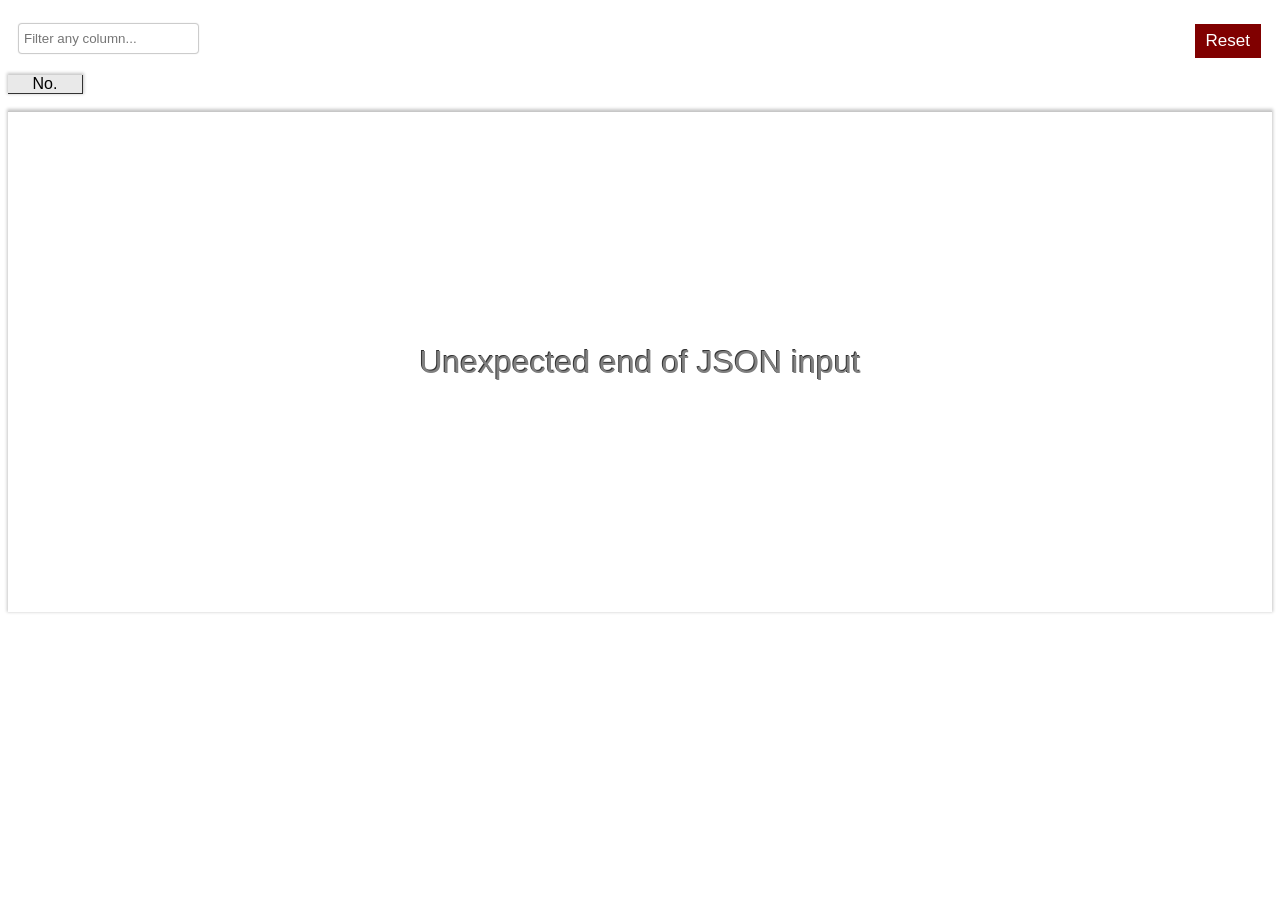
==== index-community.html @ 1f7c77e6 "init js community" ====
<head>
    <title>Javascript Data Grid</title>
    <link rel="stylesheet" href="./data-grid-enterprise.css">
</head>
<body>
    <div class="hidden-cols" ></div>
    <div class="controls">
        <input type="text" id="topLevelDataFilter" name="topLevelDataFilter" placeholder="Filter any column..." />
        <button type="button" id="btnXSelRows" disabled class="btn-ctrl-sel-rows hide">Deselect Rows</button>
        <button type="button" id="btnTogSelRows" disabled class="btn-ctrl-sel-rows hide">
            <i class="material-icons" aria-hidden="false">check_box_outline_blank</i>&nbsp;<span>Selected Rows</span>
        </button>
        <button id="btnReset" class="btn-reset" >Reset</button>
    </div>
    <div id="dataTableChecks" class="relly"></div>
    <div id="selFilContainer" class="relly"></div>
    <div id="validatedEdit" class="relly invisible"></div>
    <div class="relly" style="z-index: 10;"><div tabindex="0" id="fCellDragger" class="hide"></div></div>
    <div class="row-numbers" >
        <div id="rowNumHeader" class="row-num-header flex-center"><div class="semi-heavy">No.</div></div>
        <div style="overflow: hidden"><div id="rowNumBody" style="overflow: auto"></div></div>
    </div><div id="dataTable" class="data-table">
    <div id="dataTableHeaders" class="data-table-headers"></div>
    <div id="dataTableBody"><div id="aboveArea"></div><div id="belowArea"></div></div>
    </div>
    <div id="tableFooter" class="hide">
        <div class="paginator">
            <div class="paginator-half-wid">
                <div id="totalRows" class="inline v-mid semi-heavy lg-text"></div>&nbsp;<div class="inline v-mid">rows</div>
            </div>
        </div>
    </div>
    <script src="./deebo-js-grid-community.js"></script>
    <script>
        var xhr = new XMLHttpRequest()
        xhr.onreadystatechange = function() {
            if(xhr.readyState === 4){
                try{
                    let xhrdata = JSON.parse(xhr.responseText)["result"]
                    if(xhr.status === 200){
                        xhrdata = deebo.methods.convertNeededCols(xhrdata)
                        dataTableService.methods.mainData = xhrdata.filter( function(d) { return true })
                        dataTableService.methods.currFilData = xhrdata.filter( function(d) { return true })
                        dataTableService.methods.mainDataLen = dataTableService.methods.mainData.length
                        deebo.methods.buildInitUiDataTable(xhrdata, null, null)
                    }
                }catch(e){ deebo.methods.setLoading(e.message) }
            }
        }
        xhr.timeout = 10000
        xhr.open("GET", "https://d2ffvluimla00s.cloudfront.net/senators.json", true)
        xhr.send()
        deebo.methods.setLoading()
    </script>
</body>
---- data-grid-enterprise.css ----
@charset "UTF-8";

@font-face{
    font-family:'Material Icons';
    font-style:normal;
    font-weight:400;
    src:url(https://d2ffvluimla00s.cloudfront.net/flUhRq6tzZclQEJ-Vdg-IuiaDsNc.woff2) format('woff2')
}

body{
    font-family: Arial, Helvetica, sans-serif;
}

:root{
    --accent-color:rgb(50, 50, 50);
    --grid-color:rgb(199, 199, 199);
    --pad-left-base: 33px;
    --row-num-width: 75px;
    --reg-font-size: 17px
}


.relly{
    position:relative
}

.hide{
    display:none!important;
    max-height:0;
    max-width:0;
    top:0;
    left:0;
    opacity:0
}

.ovy{
    overflow: auto;
}

.no-ovy-y{
    overflow-y: hidden !important;
}

.pad-top-sm{
    padding-top:4px!important
}

.pad-top-ten{
    padding-top:10px!important
}

.pad-top-teen{
    padding-top:17px
}

.pad-top-thirty, .pad-top-trey{
    padding-top:33px
}

.pad-top-much{
    padding-top:75px
}

.o-visible{
    overflow: visible;
}

.dontwrap{
    white-space:nowrap
}

.inline-b{
    display:inline-block
}

.inline{
    display:inline
}
.half-wid{
    width:50%;
    vertical-align:top;
    display:inline-block
}
.qtr-wid{
    width:25%;
    vertical-align:top;
    display:inline-block
}
.third-wid{
    width:33.3%;
    vertical-align:top;
    display:inline-block
}

.two-third-wid{
    width:66.6%;
    vertical-align:top;
    display:inline-block
}

.three-qtr-wid{
    width:75%;
    vertical-align:top;
    display:inline-block
}

.v-top{
    vertical-align: top !important;
}

.v-mid{
    vertical-align: middle !important;
}

.v-bot{
    vertical-align: bottom !important;
}

.lg-text{
    font-size:larger
}

.xlg-text{
    font-size:x-large !important
}

.md-text{
    font-size:var(--reg-font-size)!important
}

.small-text{
    font-size:small
}

.tiny-text{
    font-size:x-small
}

.invisible{
    visibility:hidden
}

.flex-center{
    display:flex;
    justify-content:center;
    align-items:center
}

.flex-item{
    flex:1 1 auto
}

.o-x-hidden{
    overflow-x:hidden!important
}

.no-weight{
    font-weight: 400 !important;
}

.semi-heavy{
    font-weight:500!important
}

.heavy{
    font-weight:bold!important
}

.marauto{
    margin:0 auto
}

.center{
    text-align:center
}

.left{
    text-align:left
}

.right{
    text-align:right
}

.file-select-div {
    min-height: 70px;
}
.btn-file-select {
    left: 0;
    top: 18px;
    width: 150px;
    height: 44px;
    font-size: 16px;
    font-weight: 600;
    position: absolute;
}
#dataFile {
    left: 0;
    top: 18px;
    opacity: 0;
    width: 150px;
    height: 44px;
    cursor: pointer;
    position: absolute;
}

.btn-theme,
.btn-switch-sheets {
    border: none;
    color: #fff;
    padding: 4px;
    background: var(--accent-color);
}
.btn-theme:hover,
.btn-switch-sheets:hover,
.mock-button-hover {
    background: #4b4b4b;
    box-shadow: 0 0 4px 1px var(--accent-color);
    -webkit-box-shadow: 0 0 4px 1px var(--accent-color);
    -moz-box-shadow: 0 0 4px 1px var(--accent-color);
}

.btn-reset{
    border:none;
    color:#fff;
    padding: 7px 11px;
    background:maroon
}

.error-message{
    color:maroon;
    font-weight: 500;
}

.success{
    color:green;
    font-weight: 500;
}

.neutral{
    color: var(--accent-color);
}

#topLevelDataFilter{
    float: left;
    padding: 7px 5px;
    vertical-align: middle;
    box-shadow: 0 0 1px 1px var(--grid-color);
    -moz-box-shadow: 0 0 1px 1px var(--grid-color);
    -webkit-box-shadow: 0 0 1px 1px var(--grid-color);
}

input, select{
    border:none;
    padding:3px;
    border-radius:3px;
    box-sizing: border-box;
    font-family:'Roboto Condensed', Arial, Helvetica, sans-serif;
    box-shadow:0 0 1px 1px #afafaf;
    -moz-box-shadow:0 0 1px 1px #afafaf;
    -webkit-box-shadow:0 0 1px 1px #afafaf
}

input[type=checkbox] {
    cursor: pointer;
    box-shadow: none !important;
    -moz-box-shadow: none!important;
    -webkit-box-shadow: none !important;
}

button{
    cursor: pointer;
}

button:focus,input:focus,select:focus{
    outline-width:0
}

button:disabled,input:disabled,select:disabled{
    opacity:.5;
    cursor: not-allowed;
}

.controls{
    text-align:right;
    padding:16px 11px 6px;
    max-width:100%;
    clear: both;
    overflow-x:auto;
    white-space:nowrap
}

.controls button{
    font-size: var(--reg-font-size);
    margin-right:31px;
    vertical-align:middle
}

.controls button span{
    vertical-align: middle;
}

.controls button:last-of-type{
    margin-right:0
}

.data-table{
    margin-top:17px;
    overflow:hidden;
    box-shadow:0 -1px 3px 1px var(--grid-color);
    -moz-box-shadow:0 -1px 3px 1px var(--grid-color);
    -webkit-box-shadow:0 -1px 3px 1px var(--grid-color)
}

.sel-rows-checked, .controls button:not(.btn-chart) .material-icons:not(.error-message):hover{
    color: rgba(0, 168, 243, 0.6) !important;
}

.deebo-dd-select-hide{
    opacity: 0;
    max-height: 0;
    min-width: 0;
    max-width: 0;
    overflow: hidden;
}

.deebo-dd-contain{
    height:36px;
    border:none;
    padding: 0 7px;
    cursor: pointer;
    border-radius:3px;
    display: inline-flex;
    background: white;
    vertical-align: middle;
    box-sizing: border-box;
    border-bottom: none !important;
    box-shadow:0 0 1px 1px var(--grid-color);
    -moz-box-shadow:0 0 1px 1px var(--grid-color);
    -webkit-box-shadow:0 0 1px 1px var(--grid-color);
    font-family:'Roboto Condensed', Arial, Helvetica, sans-serif
}

.deebo-dd-selected{
    position: relative;
}

.deebo-dd-contain button, .deebo-dd-contain label{
    padding: 0;
    overflow: hidden;
    vertical-align: middle;
}

.deebo-dd-contain button span, .deebo-dd-contain button i{
    vertical-align: middle;
    font-size: var(--reg-font-size);
}

.deebo-dd-opt{
    padding: 15px 7px;
    overflow-x: hidden;
    text-overflow: ellipsis;
    border-bottom: 1px solid var(--grid-color);
}

.deebo-dd-opt button, .deebo-dd-opt div{
    width: 100%;
    text-align: left;
    font-size: var(--reg-font-size);
}

.btn-deebo-dd i{
    margin-left: 5px;
}

.deebo-dd-select{
    right: 0;/*keeps export dd from flowing off page horiz*/
    top: -150px;
    z-index: 10;
    border-radius: 3px;
    position: absolute;
    background: white;
    opacity: 1 !important;
    overflow: auto !important;
    min-height: 120px;
    white-space: normal;
    min-width: 200px !important;
    max-width: 275px !important;
    max-height: 300px !important;
    box-shadow:0 0 2px 2px var(--grid-color);
    -moz-box-shadow:0 0 2px 2px var(--grid-color);
    -webkit-box-shadow:0 0 2px 2px var(--grid-color);
    transition: opacity 0.2s ease;
}

.deebo-dd-opt:hover{
    background: #ebebeb;
}

.deebo-dd-opt:last-of-type{
    border-bottom: none;
}

.btn-export{
    width: 100%;
}

.btn-export:hover{
    text-decoration: underline;
}

.btn-ctrl-sel-rows{
    border:none;
    padding: 3px 4px;
    border-radius:5px;
    background:#f5f5f5;
    box-shadow:0 0 2px 1px gray;
    -moz-box-shadow:0 0 2px 1px gray;
    -webkit-box-shadow:0 0 2px 1px gray;
}

.btn-ctrl-sel-rows:hover{
    background:#ebebeb;
    box-shadow:0 0 6px 2px gray; 
    -moz-box-shadow:0 0 6px 2px gray; 
    -webkit-box-shadow:0 0 6px 2px gray;
}

.btn-center-selected{
    padding: 2px 4px;
    border-radius:5px;
    background:#f5f5f5;
    box-shadow:0 0 6px 2px gray; 
    -moz-box-shadow:0 0 6px 2px gray; 
    -webkit-box-shadow:0 0 6px 2px gray;
}

.btn-ctrl-sel-rows .material-icons{
    font-size: 18px;
    font-weight: 600;
    vertical-align: middle;
}

.btn-ctrl-sel-rows .material-icons:not(.error-message){
    color: var(--accent-color);
}

.btn-o-design .material-icons{
    font-size: 18px;
    font-weight: 600;
    vertical-align: middle;
    color: var(--accent-color);
}

#dataTableBody{
    height:500px;
    overflow:auto
}

.btn-x-advice{
    top: 3px;
    right: 3px;
    border: none;
    background: none;
    position: absolute;
    color: white;
    font-size: larger;
    text-shadow: 1px -1px black;
}

.data-table-headers{
    cursor: pointer;
    white-space:nowrap;
    border-bottom: 1px solid var(--grid-color);
}

.data-table-row{
    white-space:nowrap;
}

.data-table-row:hover, .data-table-row .col-item-freeze:hover/*, .data-table-row:not(.data-row-selected):nth-of-type(even):hover*/{
    background:#f3f3f3
}

/*.data-table-row:not(.data-row-selected):nth-of-type(even){
    background:#fafafa
}*/

.data-row-selected{
    background:#d6d6d6 !important;
}

.select-row-check{
    left: 9px;
    z-index: 10;
    cursor: pointer;
    margin: 0 0 0 0;
    position: absolute;
    padding: 0 !important;
}

.btn-chart{
    border-radius: 3px;
}

.btn-chart i{
    font-size: 28px;
    vertical-align: middle;
    color: var(--accent-color);
}

.btn-chart:hover{
    background: #e9e9e9;
    transition: background 0.5s ease;
}

.has-symbol::after{
    content: attr(data-symbol);
    padding-left: 3px;
}

.has-symbol-b::before{
    content: attr(data-symbol);
    padding-right: 3px;
}

.data-table-row-no-data{
    font-size: xx-large;
    color: gray;
    font-weight: 500;
    text-shadow: -1px -1px var(--accent-color);
}

.data-row-selected .col-item-freeze, .data-row-selected .data-cell{
    background:#d6d6d6 !important;
}

.data-row-selected:hover, .data-row-selected .col-item-freeze:hover, .data-row-selected .data-cell:hover{
    background:#d6d6d6 !important;
}

.data-table-headers .col-item-freeze:first-of-type{
    border-bottom: 1px solid var(--grid-color);
}

.col-header{
    z-index:2;
    width:125px;
    overflow:auto;
    cursor: grab;
    padding:7px 3px;
    text-align:center;
    position:relative;
    box-sizing:border-box;
    display:inline-block;
    vertical-align: top;
    white-space:pre-wrap;
    word-wrap: break-word;
    background: #fafafa;
    border-right:1px solid var(--grid-color)
}

.col-header button, .col-header span, .col-header select{
    cursor: pointer;
    vertical-align:middle
}

.col-header input{
    vertical-align:middle
}

.col-header-img-container{
    overflow-y: hidden;
    text-align: center;
    display: inline-block;
    vertical-align: middle;
    background-size: cover;
    background-position: center;
    background-repeat: no-repeat;
}
    
.col-header-minimized{
    width:0!important;
    height:0!important;
    padding:0!important;
    overflow:hidden!important;
    border-right:none!important;
    transition:width 0.3s ease
}

.btn-maximize-col{
    border:none;
    border-radius:5px;
    background:#f5f5f5;
    box-shadow:0 0 3px 2px gray;
    font-size:var(--reg-font-size);
    margin-right:27px;
    padding:4px
}

.no-btn{
    border:none;
    background:none
}

.col-item-freeze{
    left: 0;
    z-index: 3;
    position: sticky;
    background: white;
    box-shadow: 2px 0px 3px 0px var(--grid-color);
    -moz-box-shadow: 2px 0px 3px 0px var(--grid-color);
    -webkit-box-shadow: 2px 0px 3px 0px var(--grid-color);
}

.col-header input, .select-filter{
    width:40%;
    margin:11px 0 1px 0
}

#selFilContainer, #validatedEdit{
    z-index: 10;
}

.edit-input{
    border: none;
    font-size: 15px;
    box-shadow:none;
    position: absolute;
    background: white;
    -moz-box-shadow:none;
    -webkit-box-shadow: none;
    box-sizing: border-box;
}

.edit-input[type=number]{
    text-align: right;
}

.edit-input[type=date]{
    padding-left: 17px;
}

.edit-input-option-cont{
    left: 0;
    right: 0;
}

.edit-input-opt{
    font-size: 15px;
    padding: 11px 0 11px 17px;
}

.selfil-opt-contain, .edit-input-option-cont{
    overflow: auto;
    max-height: 240px;
    border-radius: 5px;
    position: absolute;
    background: white;
    box-shadow: 0 1px 3px 1px var(--grid-color);
    -moz-box-shadow: 0 1px 3px 1px var(--grid-color);
    -webkit-box-shadow: 0 1px 3px 1px var(--grid-color);
}

.selfil-div, .edit-input-opt{
    cursor: pointer;
    text-align: left;
    border-bottom: 1px solid var(--grid-color);
}

.selfil-div:hover, .edit-input-opt:hover{
    background: rgb(235, 235, 235);
}

.selfil-div:last-of-type, .edit-input-opt:last-of-type{
    border-bottom: none;
}

.selfil-div label{
    width: calc(100% - 22px);
    font-size: 15px;
    cursor: pointer;
    padding: 11px;
    display: inline-block
}

.selfil-div label input[type=checkbox]{
    margin-right: 11px;
    vertical-align: middle;
}

.select-filter-comparator{
    width:36px;
    z-index: 3;
    opacity: 0;
    position: relative;
    margin:11px 0 1px 15px
}

.btn-fil-comp{
    top:2px;
    left: -36px;
    border: none;
    position: absolute;
    background: #fafafa;
}

.btn-fil-comp i{
    color: var(--accent-color);
}

@media screen and (min-width:960px){
    .col-header input, .select-filter, .select-filter-comparator{
        margin-top:7px;
        margin-bottom:1px
    }
    .file-select-div {
        min-height: 52px;
    }
    .btn-file-select,
    #dataFile {
        top: 0;
    }
}

.btn-x-filter{
    padding: 0;
    float: left;
    border: none;
    color: maroon;
    background: none;
    font-size: x-large;
    line-height: 16px;
    margin: 17px 0 0 3px;
}

.btn-x-filter:hover{
    background: #fdf3f3;
}

.data-cell{
    width:125px;
    padding: 11px 6px 11px 17px;
    overflow:auto;
    font-size: 15px;
    word-wrap: break-word;
    white-space:pre-line;
    vertical-align: top;
    box-sizing:border-box;
    display:inline-flex;
    align-items: center;
    border-right:1px solid var(--grid-color);
    border-bottom:1px solid var(--grid-color);
}

input.edit-input{
    border-radius: 0;
}

.data-cell:focus, input.edit-input:focus{
    outline: 1px solid #00a8f3;
}

.dragger-cell-focused{
    background: rgba(0, 168, 243, 0.2);
    border-left: 1px solid #00a8f3;
    border-right: 1px solid #00a8f3 !important;
}

.focused-cell-dragger{
    width: 9px;
    height: 9px;
    cursor:crosshair;
    position: absolute;
    background: #00a8f3;
    box-shadow: 0 0 1px 1px var(--accent-color);
    -moz-box-shadow: 0 0 1px 1px var(--accent-color);
    -webkit-box-shadow: 0 0 1px 1px var(--accent-color);
}

.holding-check{
    padding-left: 44px;
}

.data-cell-riiight{
    padding: 11px 17px 11px 6px;
    justify-content: right
}

.data-cell-ceeenter{
    padding: 11px 6px;
    justify-content: center !important
}

.data-cell img{
    max-width: 100%;
    height: auto;
    margin: 0;
    vertical-align: middle;
}

.cell-og-link{
    line-height: 0;
    visibility: hidden;
}

.cell-og-link::before{
    visibility: visible;
    content: attr(data-title);
}

.moveable-col{
    cursor: col-resize !important;
}

.moveable-row{
    cursor: row-resize !important;
}

.bot-bord-cell{
    display: block;
    cursor: pointer;
    padding-left: 24px;
    border-bottom: 1px solid var(--grid-color);
}

.data-sort-arr{
    cursor:pointer;
    margin-left:11px;
    border:none;
    background:none;
    padding: 0 0 0 2px;
    color:var(--accent-color)
}

.data-sort-arr .material-icons{
    font-size:20px;
}

.data-col-info{
    left:10px;
    top: 12px;
    padding: 0;
    border:none;
    cursor:pointer;
    background:none;
    position: absolute;
    color:var(--accent-color)
}

.data-col-info .material-icons{
    font-size:16px;
}

.sort-order-indicator{
    font-weight: 600;
    vertical-align: middle;
    font-size: 16px;
}

.btn-min-col{
    cursor:pointer;
    top:0;
    right:2px;
    font-size:20px;
    border:none;
    background:none;
    position:absolute;
    padding:0 2px 5px 0;
    color:var(--accent-color)
}

.btn-min-col-hide{
    z-index: 0;
    visibility: hidden;
    pointer-events: none;
}

.btn-freeze-col{
    float:left;
    border:none;
    cursor:pointer;
    background:none
}

.btn-freeze-col .material-icons{
    font-size:16px;
    color:var(--accent-color)
}

.hidden-cols{
    max-width:100%;
    overflow-x:auto;
    clear: both;
    white-space:nowrap
}

.hidden-cols button:first-of-type::before{
    content:'Hidden Columns';
    font-size:12px;
    font-weight:600;
    padding-right:11px;
    vertical-align:middle
}

.col-header span{
    word-wrap: break-word;
    vertical-align:middle;
    font-size: var(--reg-font-size);
}

.data-table-footer{
    padding:15px;
    border-bottom-left-radius:7px;
    border-bottom-right-radius:7px;
    box-shadow:0 1px 3px 1px var(--grid-color);
    -moz-box-shadow:0 1px 3px 1px var(--grid-color);
    -webkit-box-shadow:0 1px 3px 1px var(--grid-color)
}

.paginator-half-wid{
    white-space:nowrap;
    overflow:auto
}

.selected-row-insights{
    opacity: 0;
    z-index: 10;
    height: 500px;
    position: fixed;
    overflow: hidden;
    min-width: 300px;
    padding: 11px 15px;
    border-radius: 7px;
    background: white;
    box-sizing: border-box;
}

.selected-row-insights-show{
    opacity: 1 !important;
    transition: opacity 0.7s ease;
}

.selected-row-insights h2, .insights h2{
    font-weight: 400;
}

.sel-ins-scrl-cont{
    overflow: auto;
}

.selected-row-insights .insight-field-row:last-of-type{
    border-bottom: none;
}

.dt-checks{
    margin-left: var(--row-num-width);
}

.row-numbers{
    margin-top: 11px;
    display: inline-block;
    width: var(--row-num-width);
}

.row-num-header{
    background: #e9e9e9;
    box-sizing: border-box;
    border-bottom: 1px solid var(--accent-color);
    border-right: 1px solid var(--accent-color);
    box-shadow:0 -1px 3px 1px var(--grid-color);
    -moz-box-shadow:0 -1px 3px 1px var(--grid-color);
    -webkit-box-shadow:0 -1px 3px 1px var(--grid-color)
}

.num-row{
    white-space:nowrap;
    box-sizing:border-box;
    border-left: 1px solid var(--grid-color);
    border-bottom: 1px solid var(--grid-color);
}

.inline-table{
    display: inline-block;
    width: calc(100% - var(--row-num-width));
}

.insights{
    padding-top:33px
}

.insight-field{
    padding: 21px 0;
    font-size: large;
    white-space:pre-wrap;
    word-wrap: break-word;
    border-bottom:1px solid lightgray
}

.btn-refresh-insights{
    margin-left: 11px;
    background: none;
    border: none;
    font-weight: 600;
    border-radius: 3px;
    vertical-align: middle;
}

.btn-refresh-insights i{
    vertical-align: middle;
}

.btn-refresh-insights:hover{
    background: #d6d6d6;
    transition: background 0.3s ease;
}

.o-ins-div span, .o-ins-div i{
    vertical-align: middle;
    font-size: 16px;
}

@media screen and (max-width: 760px){
    .insight-field:first-of-type{
        padding-top: 7px;
    }
}

@media screen and (min-width:760px){
    .insight-field-row{
        border-bottom:1px solid lightgray
    }

    .insight-field, .aux-chip{
        width:50%;
        vertical-align:top;
        display:inline-block;
        border-bottom:none
    }
}

@media screen and (min-width:1024px){
    .insight-field, .aux-chip{
        width:33%
    }
}

.insight-field div{
    box-sizing: border-box;
    padding:7px 7px 0 2px
}

.insight-field .half-wid{
    padding: 0 !important;
    margin: 11px 0 7px 0;
}

.insight-field .half-wid span{
    vertical-align: middle;
}

.chart-label-cont{
    padding-top: 10px;
    text-align: center;
}

.pie-piece-label{
    padding-top: 5px;
    margin-right: 27px;
    display: inline-block;
}

.pie-piece-label-sq{
    width: 11px;
    height: 11px;
    margin: 0 0 0 2px;
    display: inline-block;
    vertical-align: middle;
}

.pie-piece-label span{
    font-size: small;
}

.pie-piece-label span::before{
    font-size: smaller;
    padding-right: 4px;
    font-weight: 600;
    content: attr(data-percent);
}

.pie-layover{
    border-radius: 50%;
    background: white;
    position: absolute;
    padding: 5px !important;
    display: flex;
    font-size: 17px;
    align-items: center;
    overflow: hidden;
    box-sizing: border-box;
    justify-content: center;
    color: var(--accent-color);
}

.pie-layover div{
    font-weight: 600;
    padding: 0 !important;
}

.inner-bg-contain{
    position: relative;
    box-sizing: border-box;
}

.inner-bg-contain::before{
    top: 50%;
    left: -48px;
    font-size: x-large;
    position: absolute;
    display: block;
    color: var(--grid-color);
    content: attr(data-yaxis);
    transform: rotate(-90deg);
}

.inner-bg-contain div{
    padding: 0;
}

.stat-opt-contain{
    white-space: nowrap;
    margin-bottom: 27px;
    padding: 0 !important;
}

.stat-opt-contain .inline-b{
    width: 16.6%;/*6 stat opts*/
    padding: 0 !important;
}

.stat-opt-btn{
    width: 100%;
    padding-bottom: 3px;
    box-sizing: border-box;
}

.stat-opt-btn-active{
    font-weight: bold;
    border-bottom: 2px solid var(--grid-color);
}

.bar-graph-y-cols{
    z-index: 5;
    margin-left: 5px;
    overflow: visible;
    position: relative;
    vertical-align: top;
    box-sizing: border-box;
    display: inline-block;
    border-right: 1px solid var(--grid-color);
}

.bar-graph-real-vals{
    position: relative;
}

.bar-graph-x-cols{
    white-space: nowrap;
    overflow-x: visible;
    padding: 11px 0 0 0 !important;
    border-top: 1px solid var(--grid-color);
}

.bg-dep-var{
    overflow: hidden;
    height: 70px;
    width: 100%;
    display: flex;
    padding: 0 5px;
    font-size: 14px;
    line-height: 14px;
    align-items: end;
    font-weight: 600;
    justify-content: right;
    box-sizing: border-box;
}

.bg-dep-var div{
    word-break:break-all;
    color: var(--accent-color);
}

.bg-dep-var:first-of-type{
    height: 17px !important;
    position: relative;
    overflow: visible !important;
}

.bg-dep-var:first-of-type::before{
    top: 0;
    overflow: visible;
    position: absolute;
    content: attr(data-number);
    visibility: visible !important
}

.bg-dep-var:last-of-type{
    overflow: visible !important;
}

.bg-dep-var:last-of-type::after{
    content: attr(data-number);
    margin-bottom: -7px;
}

.graph-actual-bar{
    bottom: 0;
    position: absolute;
    align-items: center;
    background: white;
}

.graph-actual-bar div{/*these divs are the actual colored bars*/
    height: 0;
    width: 80%;
    margin: 0 auto;
    background: #afafaf;
    transition: height 0.3s ease-out;
}

.graph-actual-bar:hover{
    z-index: 10;
}

.graph-actual-bar:hover::before{
    width: 150px;
    display: block;
    font-weight: 500;
    font-size: small;
    white-space: nowrap;
    background: white;
    padding: 1px 2px 3px 2px;
    content: attr(data-value);
    border-radius: 3px;
}

 .bg-ind-var{
    font-size: small;
    font-weight: 500;
    overflow: hidden;
    text-overflow: ellipsis;
    display: inline-block;
    color: var(--accent-color);
    transform: rotate(45deg);
}

.lbl-show{
    overflow: visible !important;
    transition: overflow 0.2s ease;
}

.bar-graph-x-label{
    font-size: x-large;
    font-weight: 500;
    padding: 17px 0 0 0 !important;
    text-align: center;
    overflow-x: hidden;
}

.ins-even-dist-ct{
    font-size: 24px;
    font-weight: 500;
}

.line-graph-container{
    padding: 11px 0 33px 7px !important;
    box-sizing: border-box;
    margin-left: 11px;
}

.lg-title-cont{
    padding: 0 !important;
    text-align: center;
    margin: 17px 11px;
}

.lg-n-marker-cont{
    width: 60px;
    position: relative;
    padding: 0 !important;
    box-sizing: border-box;
    display: inline-block;
    vertical-align: top;
}

.lg-n-marker-cont::before{
    top: 45%;
    left: -37px;
    display: block;
    position: absolute;
    white-space: nowrap;
    color: var(--grid-color);
    content: attr(data-column);
    transform: rotate(-90deg);
}

.lg-n-marker, .lg-n-marker-h{
    padding: 0 11px 0 0!important;
    font-size: small;
    position: relative;
    text-align: right;
    white-space: nowrap;
    box-sizing: border-box;
}

.line-graph{
    width: calc(92% - 60px);
    position: relative;
    box-sizing: border-box;
    display: inline-block;
    vertical-align: top;
    padding: 0 !important;
    border-left: 1px solid var(--accent-color);
    border-bottom: 1px solid var(--accent-color);
}

.aux-opts-cont{
    padding: 0 0 17px 0 !important;
}

.lg-lbl-x{
    left: 0;
    right: 0;
    bottom: -45px;
    font-size: small;
    font-weight: 500;
    text-align: center;
    position: absolute;
    padding: 0 !important;
}

.btn-line-graph-opts{
    margin: 0;
    padding: 4px;
    background: none;
    border-top: 1px solid var(--accent-color);
    border-left: 1px solid var(--accent-color);
    border-bottom: 1px solid var(--accent-color);
}

.sp-line-graph-title{
    margin-top: 7px;
    font-size: large;
    text-decoration: underline;
}

.lg-dt-marker, .lg-dt-marker-h, .vd-n-marker, .vd-n-marker-h{
    bottom: -22px;
    font-size: small;
    position: absolute;
    text-align: center;
    padding: 0 !important;
    display: inline-block;
    box-sizing: border-box;
}

.lg-dt-marker-h, .vd-n-marker-h{
    visibility: hidden;
}

.lg-dt-marker.visible-marker{
    margin-left: 21px;
}

.lg-n-marker-h{
    height: 0;/*very important for line graph/dot plot*/
    visibility: hidden;
}

.visible-marker{
    z-index: 2;
    font-weight: 600;
    background: white;
    height: unset !important;
    padding: 1px 2px !important;
    visibility: visible !important;
    box-shadow:0 0 2px 1px #afafaf;
    -moz-box-shadow:0 0 2px 1px #afafaf;
    -webkit-box-shadow:0 0 2px 1px #afafaf
}

.visible-marker::before{
    font-weight: 600;
}

.lg-dt-marker::before{
    top: -15px;
    left: 0;
    content: "|";
    position: absolute;
}

.vd-n-marker::before{
    top: -15px;
    left: 50%;
    content: "|";
    left: calc(50% - 2px);
    position: absolute;
}

.lg-n-marker::before{
    top: -4px;
    right: -3px;
    content: "-";
    font-weight: 600;
    font-size: large;
    position: absolute;
    background: white;
}

.btn-line-graph-opts:hover{
    background: #d6d6d6;
    transition: background 0.3s ease;
}

.btn-line-graph-opts:last-of-type{
    border-right: 1px solid var(--accent-color);
}

.btn-lg-sel{
    color: white !important;
    background: var(--accent-color);
    box-shadow:0 0 2px 1px #afafaf;
    -moz-box-shadow:0 0 2px 1px #afafaf;
    -webkit-box-shadow:0 0 2px 1px #afafaf
}

.btn-lg-sel:hover{
    background: var(--accent-color);
}

.lg-plot{
    height: 8px;
    width: 8px;
    opacity: .3;
    cursor: pointer;
    border-radius: 50%;
    position: absolute;
    padding: 0 !important;
    background: var(--accent-color);
}

.lg-plot:hover{
    z-index: 100;
    opacity: 1 !important;
}

.lg-plot:hover::after{
    padding: 3px;
    display: inline-block;
    font-size: small;
    border-radius: 5px;
    margin: 0 0 0 25px;
    font-weight: bold;
    content: attr(data-number);
    background: white !important;
    box-shadow:0 0 2px 1px #afafaf;
    -moz-box-shadow:0 0 2px 1px #afafaf;
    -webkit-box-shadow:0 0 2px 1px #afafaf
}

.lg-plot-opq{
    opacity: 0;
    background: white;
}

.lg-plot-opq:hover{
    opacity: 1 !important;
    background: var(--grid-color);
    transition: opacity 0.2s ease;
}

.lg-canvas{
    top: 0;
    left: 0;
    bottom: 0;
    position: absolute;
}

.lg-msg{
    top: 0; 
    left: 0; 
    right: 0;
    position: absolute; 
    color: var(--accent-color);
}

.num-col-val-dist-cont{
    height: 36px;
    margin: 17px 0;
    position: relative;
    box-sizing: border-box;
    padding: 0 !important;
    border-bottom: 1px solid var(--grid-color);
}

.num-col-val-dist-bar{
    top: 6px;
    bottom: 0;
    width: 12px;
    opacity: 0.1;
    height: 30px;
    position: absolute;
    padding: 0 !important;
    box-sizing: border-box;
    background: var(--accent-color);
}

.num-col-avg-dist-bar{
    top: 3px;
    bottom: 0;
    width: 1px !important;
    position: absolute;
    padding: 0 !important;
    box-sizing: border-box;
    background: #00a8f3;
}

.num-col-avg-dist-bar::before{
    display: block;
    content: "Avg.";
    font-size: small;
    white-space: nowrap;
    margin: -15px 0 0 -9px;
}

.num-col-val-dist-bar:hover{
    opacity: 1;
    z-index: 2;
}

.num-col-val-dist-bar:hover::before, .num-col-avg-dist-bar:hover::before{
    display: block;
    font-size: small;
    white-space: nowrap;
    margin: -15px 0 0 -5px;
    background: white;
    padding: 2px;
    content: attr(data-number);
}

.material-icons{
    font-family:'Material Icons';
    font-weight:400;
    font-style:normal;
    font-size:24px;
    line-height:1;
    letter-spacing:normal;
    text-transform:none;
    display:inline-block;
    white-space:nowrap;
    word-wrap:normal;
    direction:ltr;
    font-feature-settings:'liga';
    -webkit-font-smoothing:antialiased;
    -webkit-font-feature-settings:'liga';
    -webkit-font-smoothing:antialiased
}
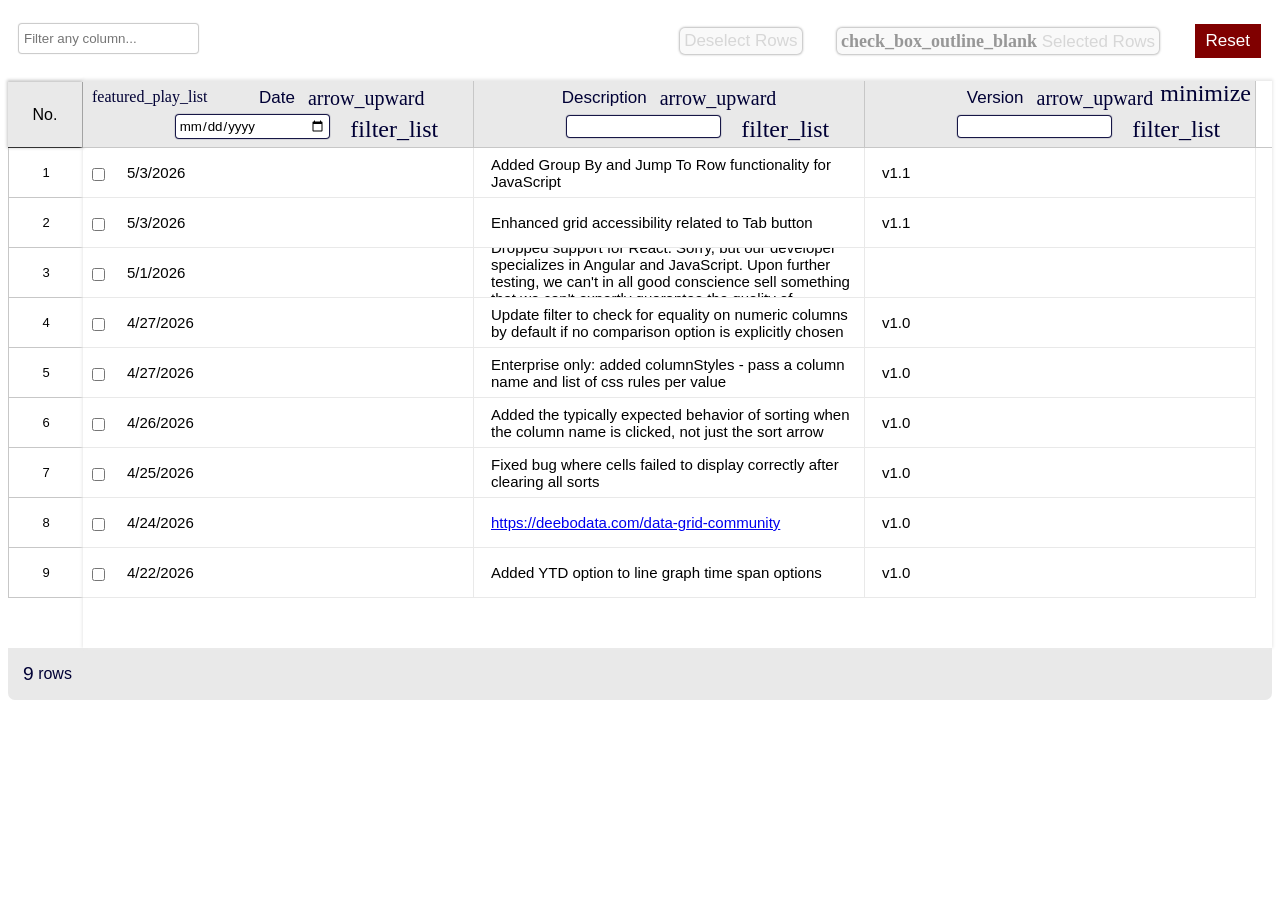
==== commit 9d0bcbab: "add group by and tab access enhancents" ====
--- a/index-community.html
+++ b/index-community.html
@@ -5,7 +5,7 @@
 <body>
     <div class="hidden-cols" ></div>
     <div class="controls">
-        <input type="text" id="topLevelDataFilter" name="topLevelDataFilter" placeholder="Filter any column..." />
+        <input type="text" id="topLevelDataFilter" name="topLevelDataFilter" placeholder="Filter any column..." autocomplete="off" />
         <button type="button" id="btnXSelRows" disabled class="btn-ctrl-sel-rows hide">Deselect Rows</button>
         <button type="button" id="btnTogSelRows" disabled class="btn-ctrl-sel-rows hide">
             <i class="material-icons" aria-hidden="false">check_box_outline_blank</i>&nbsp;<span>Selected Rows</span>
@@ -32,6 +32,28 @@
     </div>
     <script src="./deebo-js-grid-community.js"></script>
     <script>
+        <!-- where data is an array of objects e.g. [ { name: "dave" }, {name: "amy" } ] -->
+        var data = [ 
+            {date: "may 3, 2026", description: "Added Group By and Jump To Row functionality for JavaScript", version: "v1.1" },
+            {date: "may 3, 2026", description: "Enhanced grid accessibility related to Tab button", version: "v1.1" },
+            {date: "may 1, 2026", description: "Dropped support for React. Sorry, but our developer specializes in Angular and JavaScript. Upon further testing, we can't in all good conscience sell something that we can't expertly guarantee the quality of."},
+            {date: "april 27, 2026", description: "Update filter to check for equality on numeric columns by default if no comparison option is explicitly chosen", version: "v1.0" },
+            {date: "april 27, 2026", description: "Enterprise only: added columnStyles - pass a column name and list of css rules per value", version: "v1.0" }, 
+            {date: "april 26, 2026", description: "Added the typically expected behavior of sorting when the column name is clicked, not just the sort arrow", version: "v1.0" },
+            {date: "april 25, 2026", description: "Fixed bug where cells failed to display correctly after clearing all sorts", version: "v1.0" }, 
+            {date: "april 24, 2026", description: "https://deebodata.com/data-grid-community", version: "v1.0" },
+            {date: "april 22, 2026", description: "Added YTD option to line graph time span options", version: "v1.0" }, 
+        ];
+        deebo.methods.setLoading()//add an overlay while your backend api is responding
+        data = deebo.methods.convertNeededCols(data)
+        dataTableService.methods.mainData = data.filter( function(d) { return true })
+        dataTableService.methods.currFilData = data.filter( function(d) { return true })
+        dataTableService.methods.mainDataLen = dataTableService.methods.mainData.length
+        deebo.methods.buildInitUiDataTable(data, "#000035", "#e9e9e9", true)//any 2 css colors
+        //deebo.methods.buildInitUiDataTable(data, "black", "skyblue", true)//true in 4th arg blocks edits   
+        // //deebo.methods.buildInitUiDataTable(data, "black", "skyblue", true, true)//true in 5th arg hides row nums
+    </script>
+    <!-- <script>
         var xhr = new XMLHttpRequest()
         xhr.onreadystatechange = function() {
             if(xhr.readyState === 4){
@@ -47,9 +69,8 @@
                 }catch(e){ deebo.methods.setLoading(e.message) }
             }
         }
-        xhr.timeout = 10000
-        xhr.open("GET", "https://d2ffvluimla00s.cloudfront.net/senators.json", true)
+        xhr.open("GET", "https://d2ffvluimla00s.cloudfront.net/100k1763180699595.json", true)
         xhr.send()
         deebo.methods.setLoading()
-    </script>
+    </script> -->
 </body>
--- a/data-grid-enterprise.css
+++ b/data-grid-enterprise.css
@@ -261,14 +261,14 @@
     -webkit-box-shadow:0 0 1px 1px #afafaf
 }
 
-input[type=checkbox] {
+input[type=radio], input[type=checkbox] {
     cursor: pointer;
     box-shadow: none !important;
     -moz-box-shadow: none!important;
     -webkit-box-shadow: none !important;
 }
 
-button{
+button, .deebo-dd-opt label{
     cursor: pointer;
 }
 
@@ -316,12 +316,31 @@
     color: rgba(0, 168, 243, 0.6) !important;
 }
 
+.row-group-panel{
+    padding: 17px 11px;
+    border-bottom: 1px dotted var(--accent-color);
+}
+
+.open-panel{
+    box-shadow: 0 1px 3px 1px var(--grid-color);
+    -moz-box-shadow: 0 1px 3px 1px var(--grid-color);
+    -webkit-box-shadow: 0 1px 3px 1px var(--grid-color);
+}
+
 .deebo-dd-select-hide{
     opacity: 0;
     max-height: 0;
     min-width: 0;
     max-width: 0;
     overflow: hidden;
+}
+
+.deebo-dd-contain-div{
+    margin: 0 31px;
+}
+
+.deebo-dd-contain-div:last-of-type{
+    margin-right: 0 !important;
 }
 
 .deebo-dd-contain{
@@ -361,6 +380,10 @@
     overflow-x: hidden;
     text-overflow: ellipsis;
     border-bottom: 1px solid var(--grid-color);
+}
+
+.deebo-dd-opt label:hover{
+    text-decoration: underline;
 }
 
 .deebo-dd-opt button, .deebo-dd-opt div{
@@ -499,7 +522,17 @@
     padding: 0 !important;
 }
 
-.btn-chart{
+.gb-row-num{
+    left: 2px;
+    z-index: 10;
+    cursor: pointer;
+    margin: 0 0 0 0;
+    font-size: x-small;
+    position: absolute;
+    padding: 0 !important;
+}
+
+.btn-chart, .btn-clear-grp{
     border-radius: 3px;
 }
 
@@ -509,7 +542,7 @@
     color: var(--accent-color);
 }
 
-.btn-chart:hover{
+.btn-chart:hover, .btn-clear-grp:hover{
     background: #e9e9e9;
     transition: background 0.5s ease;
 }
@@ -917,6 +950,60 @@
     -moz-box-shadow:0 1px 3px 1px var(--grid-color);
     -webkit-box-shadow:0 1px 3px 1px var(--grid-color)
 }
+
+#skipTo{
+    min-width: 120px;
+}
+
+.skip-to-contain{
+    position: relative;
+    display: inline-block;
+    vertical-align: middle;
+}
+
+.skip-to-options-hide{
+    opacity: 0;
+    max-height: 0;
+    min-width: 0;
+    max-width: 0;
+    overflow: hidden;
+}
+
+.skip-to-options{
+    right: 0;
+    z-index: 10;
+    bottom:33px;
+    border-radius: 3px;
+    position: absolute;
+    background: white;
+    vertical-align: middle;
+    opacity: 1 !important;
+    overflow: auto !important;
+    min-width: 175px !important;
+    max-width: 200px !important;
+    max-height: 200px !important;
+    min-height: 150px;
+    box-shadow:0 0 3px 2px var(--grid-color);
+    -moz-box-shadow:0 0 3px 2px var(--grid-color);
+    -webkit-box-shadow:0 0 3px 2px var(--grid-color);
+    transition: opacity 0.2s ease;
+}
+
+.skip-to-options div{
+    cursor: pointer;
+    padding: 15px 7px;
+    text-align: left !important;
+    border-bottom: 1px solid var(--grid-color);
+}
+
+.skip-to-options div:hover{
+    text-decoration: underline;
+}
+
+.skip-to-options div:last-of-type{
+    border-bottom: none;
+}
+
 
 .paginator-half-wid{
     white-space:nowrap;
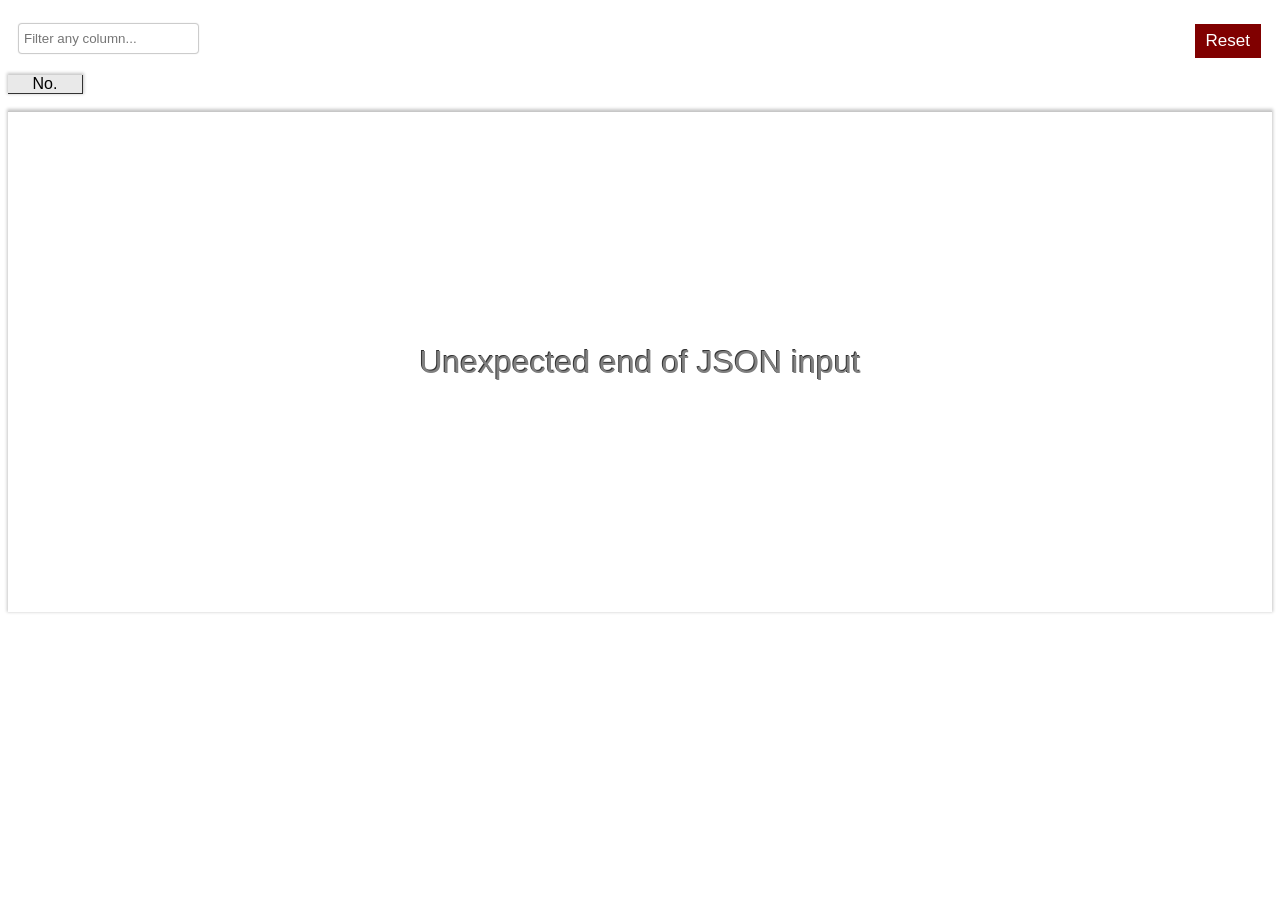
==== commit 4857ce83: "remove column hiding" ====
--- a/index-community.html
+++ b/index-community.html
@@ -32,28 +32,6 @@
     </div>
     <script src="./deebo-js-grid-community.js"></script>
     <script>
-        <!-- where data is an array of objects e.g. [ { name: "dave" }, {name: "amy" } ] -->
-        var data = [ 
-            {date: "may 3, 2026", description: "Added Group By and Jump To Row functionality for JavaScript", version: "v1.1" },
-            {date: "may 3, 2026", description: "Enhanced grid accessibility related to Tab button", version: "v1.1" },
-            {date: "may 1, 2026", description: "Dropped support for React. Sorry, but our developer specializes in Angular and JavaScript. Upon further testing, we can't in all good conscience sell something that we can't expertly guarantee the quality of."},
-            {date: "april 27, 2026", description: "Update filter to check for equality on numeric columns by default if no comparison option is explicitly chosen", version: "v1.0" },
-            {date: "april 27, 2026", description: "Enterprise only: added columnStyles - pass a column name and list of css rules per value", version: "v1.0" }, 
-            {date: "april 26, 2026", description: "Added the typically expected behavior of sorting when the column name is clicked, not just the sort arrow", version: "v1.0" },
-            {date: "april 25, 2026", description: "Fixed bug where cells failed to display correctly after clearing all sorts", version: "v1.0" }, 
-            {date: "april 24, 2026", description: "https://deebodata.com/data-grid-community", version: "v1.0" },
-            {date: "april 22, 2026", description: "Added YTD option to line graph time span options", version: "v1.0" }, 
-        ];
-        deebo.methods.setLoading()//add an overlay while your backend api is responding
-        data = deebo.methods.convertNeededCols(data)
-        dataTableService.methods.mainData = data.filter( function(d) { return true })
-        dataTableService.methods.currFilData = data.filter( function(d) { return true })
-        dataTableService.methods.mainDataLen = dataTableService.methods.mainData.length
-        deebo.methods.buildInitUiDataTable(data, "#000035", "#e9e9e9", true)//any 2 css colors
-        //deebo.methods.buildInitUiDataTable(data, "black", "skyblue", true)//true in 4th arg blocks edits   
-        // //deebo.methods.buildInitUiDataTable(data, "black", "skyblue", true, true)//true in 5th arg hides row nums
-    </script>
-    <!-- <script>
         var xhr = new XMLHttpRequest()
         xhr.onreadystatechange = function() {
             if(xhr.readyState === 4){
@@ -69,8 +47,8 @@
                 }catch(e){ deebo.methods.setLoading(e.message) }
             }
         }
-        xhr.open("GET", "https://d2ffvluimla00s.cloudfront.net/100k1763180699595.json", true)
+        xhr.open("GET", "https://d2ffvluimla00s.cloudfront.net/stim_imgs_comm.json", true)
         xhr.send()
         deebo.methods.setLoading()
-    </script> -->
+    </script>
 </body>
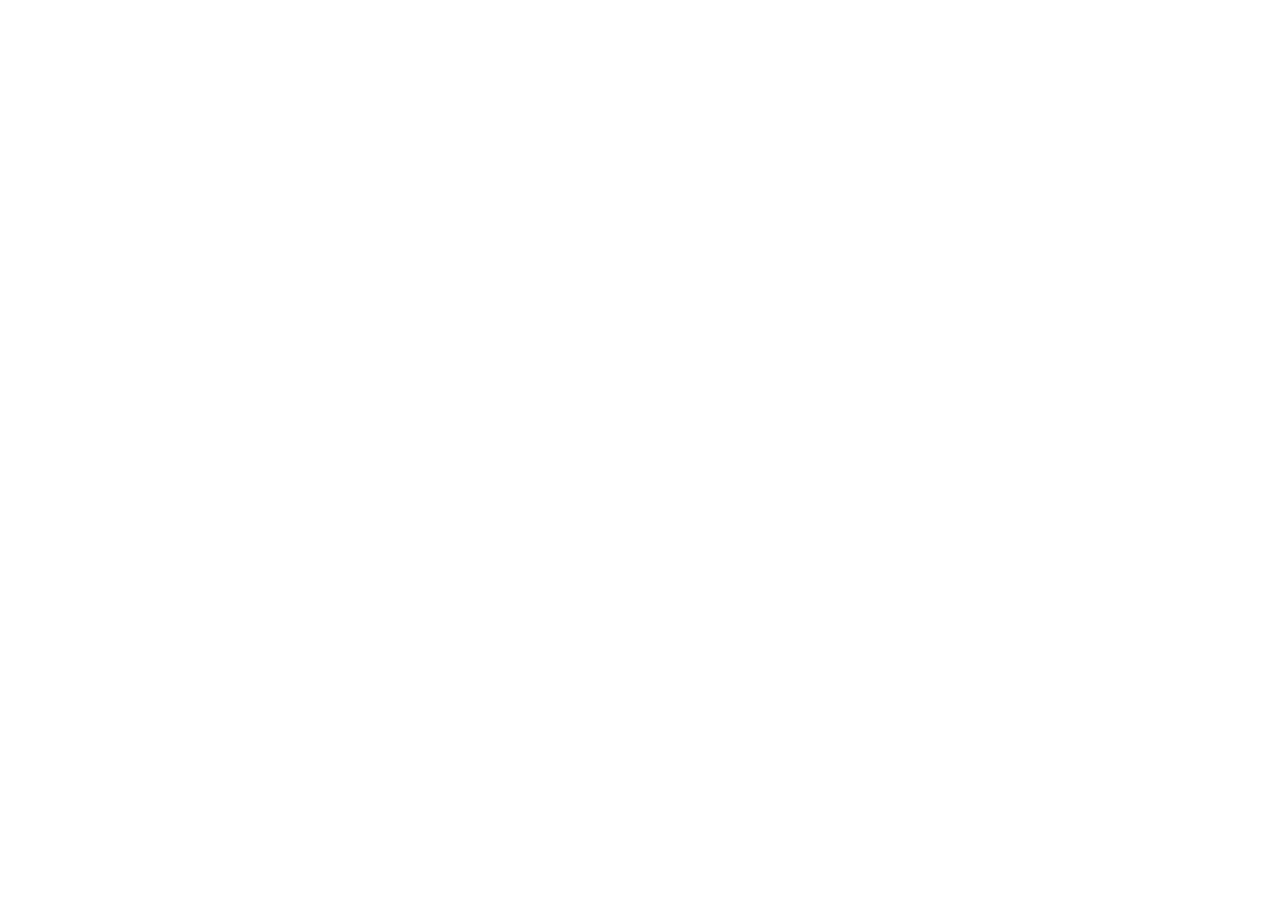
==== commit bef3cf8b: "better programmability" ====
--- a/index-community.html
+++ b/index-community.html
@@ -1,54 +1,11 @@
 <head>
-    <title>Javascript Data Grid</title>
-    <link rel="stylesheet" href="./data-grid-enterprise.css">
+    <title>Javascript Data Grid Community</title>
 </head>
 <body>
-    <div class="hidden-cols" ></div>
-    <div class="controls">
-        <input type="text" id="topLevelDataFilter" name="topLevelDataFilter" placeholder="Filter any column..." autocomplete="off" />
-        <button type="button" id="btnXSelRows" disabled class="btn-ctrl-sel-rows hide">Deselect Rows</button>
-        <button type="button" id="btnTogSelRows" disabled class="btn-ctrl-sel-rows hide">
-            <i class="material-icons" aria-hidden="false">check_box_outline_blank</i>&nbsp;<span>Selected Rows</span>
-        </button>
-        <button id="btnReset" class="btn-reset" >Reset</button>
-    </div>
-    <div id="dataTableChecks" class="relly"></div>
-    <div id="selFilContainer" class="relly"></div>
-    <div id="validatedEdit" class="relly invisible"></div>
-    <div class="relly" style="z-index: 10;"><div tabindex="0" id="fCellDragger" class="hide"></div></div>
-    <div class="row-numbers" >
-        <div id="rowNumHeader" class="row-num-header flex-center"><div class="semi-heavy">No.</div></div>
-        <div style="overflow: hidden"><div id="rowNumBody" style="overflow: auto"></div></div>
-    </div><div id="dataTable" class="data-table">
-    <div id="dataTableHeaders" class="data-table-headers"></div>
-    <div id="dataTableBody"><div id="aboveArea"></div><div id="belowArea"></div></div>
-    </div>
-    <div id="tableFooter" class="hide">
-        <div class="paginator">
-            <div class="paginator-half-wid">
-                <div id="totalRows" class="inline v-mid semi-heavy lg-text"></div>&nbsp;<div class="inline v-mid">rows</div>
-            </div>
-        </div>
-    </div>
+    <div id="deeboDataGridSection"></div>
     <script src="./deebo-js-grid-community.js"></script>
     <script>
-        var xhr = new XMLHttpRequest()
-        xhr.onreadystatechange = function() {
-            if(xhr.readyState === 4){
-                try{
-                    let xhrdata = JSON.parse(xhr.responseText)["result"]
-                    if(xhr.status === 200){
-                        xhrdata = deebo.methods.convertNeededCols(xhrdata)
-                        dataTableService.methods.mainData = xhrdata.filter( function(d) { return true })
-                        dataTableService.methods.currFilData = xhrdata.filter( function(d) { return true })
-                        dataTableService.methods.mainDataLen = dataTableService.methods.mainData.length
-                        deebo.methods.buildInitUiDataTable(xhrdata, null, null)
-                    }
-                }catch(e){ deebo.methods.setLoading(e.message) }
-            }
-        }
-        xhr.open("GET", "https://d2ffvluimla00s.cloudfront.net/stim_imgs_comm.json", true)
-        xhr.send()
-        deebo.methods.setLoading()
+        deebo.methods.setThemeColors("white", "red")
+        deebo.methods.initDeeboData(true)
     </script>
 </body>
